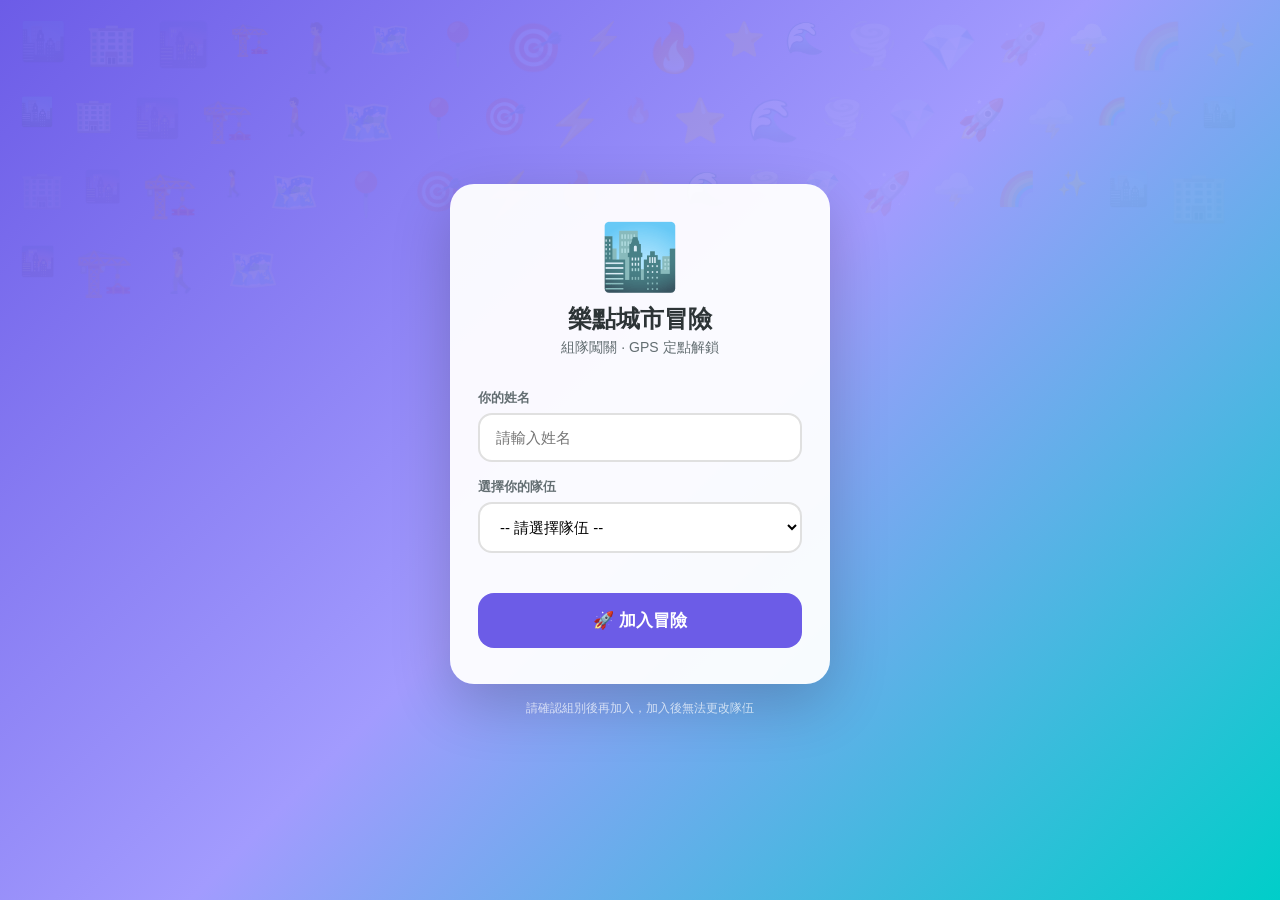
==== game.html @ ff6c4071 "初始化樂點城市冒險專案：4 款 GPS 定點解鎖遊戲、10 組隊伍、即時排行榜、聊天系統 Co-Authored-By: Claude Opus 4.6 <noreply@anthropic.com>" ====
<!DOCTYPE html>
<html lang="zh-TW">
<head>
  <meta charset="UTF-8">
  <meta name="viewport" content="width=device-width, initial-scale=1.0, maximum-scale=1.0, user-scalable=no">
  <meta name="theme-color" content="#1a1a2e">
  <link rel="manifest" href="manifest.json">
  <title>遊戲 - 樂點城市冒險</title>
  <link rel="stylesheet" href="css/common.css">
  <style>
    body { background: #1a1a2e; }
    .game-page { min-height:100vh; position:relative; overflow:hidden; }
    .danmaku-overlay { position:absolute; top:60px; left:0; right:0; height:120px; pointer-events:none; overflow:hidden; z-index:5; }
    .danmaku-item { position:absolute; right:-300px; white-space:nowrap; color:rgba(255,255,255,0.6); font-size:13px; animation:danmakuScroll 8s linear forwards; pointer-events:none; }
    @keyframes danmakuScroll { from{right:-300px} to{right:calc(100% + 300px)} }

    .game-intro { position:absolute; top:0;left:0;right:0;bottom:0; display:flex; flex-direction:column; align-items:center; justify-content:center; background:rgba(0,0,0,0.85); z-index:50; color:white; padding:32px; text-align:center; }
    .game-intro-icon { font-size:64px; margin-bottom:16px; }
    .game-intro-title { font-size:28px; font-weight:900; margin-bottom:8px; }
    .game-intro-desc { font-size:14px; color:rgba(255,255,255,0.7); margin-bottom:24px; line-height:1.6; }

    .game-countdown { position:absolute; top:0;left:0;right:0;bottom:0; display:none; align-items:center; justify-content:center; background:rgba(0,0,0,0.8); z-index:40; }
    .game-countdown-num { font-size:120px; font-weight:900; color:white; animation:pulse 0.5s; }

    .game-canvas-container { width:100%; height:calc(100vh - 100px); position:relative; display:flex; align-items:center; justify-content:center; }
    .game-canvas-container canvas { display:block; max-width:100%; max-height:100%; touch-action:none; }

    .game-result { position:absolute; top:0;left:0;right:0;bottom:0; display:none; flex-direction:column; align-items:center; justify-content:center; background:rgba(0,0,0,0.85); z-index:60; color:white; text-align:center; padding:32px; }
    .result-score { font-size:64px; font-weight:900; color:var(--primary); }
    .result-label { font-size:14px; color:rgba(255,255,255,0.6); margin-top:8px; }
  </style>
</head>
<body>
<div class="game-page">
  <!-- Top Bar -->
  <div class="top-bar" style="background:rgba(0,0,0,0.5);">
    <button class="top-bar-back" onclick="showGameSettings()">⚙️</button>
    <div class="top-bar-title" id="gameTitle">🎮 遊戲</div>
    <div style="width:40px;"></div>
  </div>

  <!-- HUD -->
  <div class="game-hud">
    <div class="hud-item"><div class="hud-label">分數</div><div class="hud-value" id="hudScore">0</div></div>
    <div class="hud-item"><div class="hud-label">時間</div><div class="hud-value" id="hudTime">--</div></div>
    <div class="hud-item"><div class="hud-label">連擊</div><div class="hud-value" id="hudCombo">0</div></div>
  </div>

  <!-- Danmaku -->
  <div class="danmaku-overlay" id="danmakuContainer"></div>

  <!-- Intro -->
  <div class="game-intro" id="gameIntro">
    <div class="game-intro-icon" id="introIcon"></div>
    <div class="game-intro-title" id="introTitle"></div>
    <div class="game-intro-desc" id="introDesc"></div>
    <button class="btn btn-primary btn-lg" onclick="startCountdown()">開始遊戲</button>
    <button class="btn btn-outline" style="margin-top:12px;color:white;border-color:rgba(255,255,255,0.3);" onclick="window.location.href='map.html'">返回地圖</button>
  </div>

  <!-- Countdown -->
  <div class="game-countdown" id="gameCountdown"><div class="game-countdown-num" id="countdownNum">3</div></div>

  <!-- Game Canvas -->
  <div class="game-canvas-container">
    <canvas id="gameCanvas"></canvas>
  </div>

  <!-- Result -->
  <div class="game-result" id="gameResult">
    <div style="font-size:48px;margin-bottom:16px;">🎉</div>
    <div style="font-size:14px;color:rgba(255,255,255,0.5);">最終得分</div>
    <div class="result-score" id="resultScore">0</div>
    <div class="result-label" id="resultCombo"></div>
    <button class="btn btn-primary btn-lg" style="margin-top:24px;" onclick="submitAndReturn()">提交分數</button>
    <button class="btn btn-outline" style="margin-top:12px;color:white;border-color:rgba(255,255,255,0.3);" onclick="window.location.href='map.html'">返回地圖</button>
  </div>

  <!-- Settings overlay -->
  <div id="gameSettings" style="display:none;position:absolute;top:0;left:0;right:0;bottom:0;background:rgba(0,0,0,0.8);z-index:70;display:none;flex-direction:column;align-items:center;justify-content:center;gap:12px;">
    <button class="btn btn-primary btn-lg" onclick="closeGameSettings()">▶ 繼續遊戲</button>
    <button class="btn btn-outline" style="color:white;border-color:rgba(255,255,255,0.3);" onclick="window.location.reload()">🔄 重新開始</button>
    <button class="btn btn-outline" style="color:white;border-color:rgba(255,255,255,0.3);" onclick="window.location.href='map.html'">↩ 返回地圖</button>
    <button class="btn btn-outline" style="color:#f44336;border-color:rgba(244,67,54,0.3);" onclick="Auth.logout();window.location.href='index.html'">🚪 登出</button>
  </div>
</div>

<script src="js/config.js"></script>
<script src="js/api.js"></script>
<script src="js/auth.js"></script>
<script src="js/audio.js"></script>
<script src="js/chat.js"></script>
<script>
  if (!Auth.requireLogin()) throw new Error('未登入');
  AudioEngine.init(); API.init(); Chat.init();
  Chat.initDanmaku('danmakuContainer');

  const params = new URLSearchParams(window.location.search);
  const gameId = params.get('id');
  const gameConfig = getGameById(gameId);

  if (!gameConfig) { alert('遊戲不存在'); window.location.href = 'map.html'; }

  document.getElementById('gameTitle').textContent = `${gameConfig.icon} ${gameConfig.name}`;
  document.getElementById('introIcon').textContent = gameConfig.icon;
  document.getElementById('introTitle').textContent = gameConfig.name;
  document.getElementById('introDesc').textContent = gameConfig.description + `\n⏱ 時間 ${gameConfig.duration} 秒`;

  // 遊戲引擎映射
  const GAME_ENGINES = {
    memory: { file: 'js/games/memory.js', engine: 'MemoryGame' },
    whack: { file: 'js/games/whack.js', engine: 'WhackGame' },
    quiz: { file: 'js/games/quiz.js', engine: 'QuizGame' },
    snake: { file: 'js/games/snake.js', engine: 'SnakeGame' }
  };

  const gameEntry = GAME_ENGINES[gameId];
  let gameEngine = null;

  // 載入遊戲腳本
  const script = document.createElement('script');
  script.src = gameEntry.file;
  script.onload = () => { gameEngine = window[gameEntry.engine]; };
  document.body.appendChild(script);

  // 遊戲狀態
  const GameState = {
    running: false,
    score: 0,
    combo: 0,
    maxCombo: 0,
    timeLeft: gameConfig.duration,
    canvas: null,
    ctx: null,
    timer: null,
    animFrame: null,

    updateHUD() {
      document.getElementById('hudScore').textContent = this.score;
      document.getElementById('hudTime').textContent = this.timeLeft;
      document.getElementById('hudCombo').textContent = this.combo;
    }
  };

  // Canvas 設定
  const canvas = document.getElementById('gameCanvas');
  const container = canvas.parentElement;
  canvas.width = Math.min(400, container.clientWidth);
  canvas.height = Math.min(600, container.clientHeight - 20);
  GameState.canvas = canvas;
  GameState.ctx = canvas.getContext('2d');

  function startCountdown() {
    document.getElementById('gameIntro').style.display = 'none';
    const cd = document.getElementById('gameCountdown');
    cd.style.display = 'flex';
    let count = 3;
    document.getElementById('countdownNum').textContent = count;
    AudioEngine.countdown();

    const cdInterval = setInterval(() => {
      count--;
      if (count > 0) {
        document.getElementById('countdownNum').textContent = count;
        AudioEngine.countdown();
      } else {
        clearInterval(cdInterval);
        cd.style.display = 'none';
        startGame();
      }
    }, 1000);
  }

  function startGame() {
    GameState.running = true;
    GameState.score = 0;
    GameState.combo = 0;
    GameState.maxCombo = 0;
    GameState.timeLeft = gameConfig.duration;
    GameState.updateHUD();
    AudioEngine.gameStart();

    if (gameEngine) gameEngine.init(GameState);

    GameState.timer = setInterval(() => {
      if (!GameState.running) { endGame(); return; }
      GameState.timeLeft--;
      GameState.updateHUD();
      if (GameState.timeLeft <= 0) { GameState.running = false; endGame(); }
    }, 1000);

    function loop() {
      if (!GameState.running) return;
      if (gameEngine && gameEngine.update) gameEngine.update();
      if (gameEngine && gameEngine.render) gameEngine.render();
      GameState.animFrame = requestAnimationFrame(loop);
    }
    loop();
  }

  function endGame() {
    GameState.running = false;
    if (GameState.timer) clearInterval(GameState.timer);
    if (GameState.animFrame) cancelAnimationFrame(GameState.animFrame);
    AudioEngine.gameEnd();

    document.getElementById('resultScore').textContent = GameState.score;
    document.getElementById('resultCombo').textContent = GameState.maxCombo > 0 ? `最高連擊 ${GameState.maxCombo}` : '';
    document.getElementById('gameResult').style.display = 'flex';
  }

  async function submitAndReturn() {
    const session = Auth.getSession();
    try {
      await API.post('WRITE', {
        action: 'submitScore',
        playerId: session.playerId,
        playerName: session.name,
        teamId: session.teamId,
        gameId: gameId,
        score: GameState.score
      });
    } catch {}
    window.location.href = 'map.html';
  }

  function showGameSettings() {
    document.getElementById('gameSettings').style.display = 'flex';
  }
  function closeGameSettings() {
    document.getElementById('gameSettings').style.display = 'none';
  }

  // 全螢幕提示
  if (!document.fullscreenElement && document.documentElement.requestFullscreen) {
    setTimeout(() => {
      if (confirm('建議全螢幕遊戲，是否開啟？')) {
        document.documentElement.requestFullscreen().catch(() => {});
      }
    }, 500);
  }
</script>
<script>if ('serviceWorker' in navigator) navigator.serviceWorker.register('sw.js');</script>
</body>
</html>
---- css/common.css ----
:root {
  --primary: #6C5CE7;
  --secondary: #00cec9;
  --accent: #fd79a8;
  --bg: #f8f9fa;
  --text: #2d3436;
  --text-light: #636e72;
  --shadow: 0 2px 12px rgba(0,0,0,0.08);
  --radius: 14px;
}

* { margin:0; padding:0; box-sizing:border-box; }
body { font-family:-apple-system,BlinkMacSystemFont,'Segoe UI',Roboto,sans-serif; background:var(--bg); color:var(--text); -webkit-tap-highlight-color:transparent; overflow-x:hidden; }
a { color:var(--primary); text-decoration:none; }

/* Buttons */
.btn { display:inline-flex; align-items:center; justify-content:center; gap:6px; padding:12px 24px; border-radius:var(--radius); font-size:15px; font-weight:700; border:none; cursor:pointer; transition:all 0.2s; }
.btn-primary { background:var(--primary); color:white; }
.btn-primary:active { background:#5a4bd1; }
.btn-secondary { background:var(--secondary); color:white; }
.btn-accent { background:var(--accent); color:white; }
.btn-outline { background:transparent; border:2px solid var(--primary); color:var(--primary); }
.btn-block { width:100%; }
.btn-lg { padding:16px 28px; font-size:17px; border-radius:16px; }
.btn-sm { padding:8px 16px; font-size:13px; }

/* Input */
.input, .select { width:100%; padding:14px 16px; border:2px solid #e0e0e0; border-radius:var(--radius); font-size:15px; background:white; outline:none; transition:border-color 0.2s; }
.input:focus, .select:focus { border-color:var(--primary); }
.form-group { margin-bottom:16px; }
.form-label { display:block; font-size:13px; font-weight:600; color:var(--text-light); margin-bottom:6px; }

/* Card */
.card { background:white; border-radius:var(--radius); padding:20px; box-shadow:var(--shadow); }

/* Notification */
.notification-bar { position:fixed; top:-60px; left:16px; right:16px; background:white; padding:12px 16px; border-radius:14px; box-shadow:0 4px 20px rgba(0,0,0,0.15); z-index:200; transition:top 0.4s ease; font-size:14px; }
.notification-bar.show { top:60px; }

/* Message Panel */
.message-panel { position:fixed; top:0; left:0; right:0; bottom:0; background:var(--bg); z-index:150; transform:translateX(100%); transition:transform 0.3s ease; overflow-y:auto; padding:0; }
.message-panel.show { transform:translateX(0); }

/* Top Bar */
.top-bar { position:sticky; top:0; display:flex; align-items:center; padding:12px 16px; background:white; z-index:50; box-shadow:0 1px 4px rgba(0,0,0,0.06); }
.top-bar-back { background:none; border:none; font-size:20px; cursor:pointer; width:40px; }
.top-bar-title { flex:1; text-align:center; font-size:16px; font-weight:700; }

/* Page Container */
.page-container { padding:16px; max-width:480px; margin:0 auto; }

/* Rankings */
.rank-item { display:flex; align-items:center; gap:10px; padding:12px 14px; background:white; border-radius:12px; margin-bottom:8px; box-shadow:var(--shadow); animation:fadeIn 0.3s ease both; }
.rank-number { width:28px; height:28px; border-radius:50%; background:#f0f0f0; display:flex; align-items:center; justify-content:center; font-size:13px; font-weight:800; }
.rank-number.top1 { background:linear-gradient(135deg,#FFD700,#FFA000); color:white; }
.rank-number.top2 { background:linear-gradient(135deg,#C0C0C0,#9E9E9E); color:white; }
.rank-number.top3 { background:linear-gradient(135deg,#CD7F32,#A1887F); color:white; }
.rank-emoji { font-size:20px; }
.rank-name { font-size:14px; font-weight:600; }
.rank-bar { height:4px; background:linear-gradient(to right,var(--primary),var(--secondary)); border-radius:2px; margin-top:4px; transition:width 0.5s; }
.rank-score { font-size:18px; font-weight:900; color:var(--primary); }

/* Game HUD */
.game-hud { display:flex; justify-content:space-around; padding:8px 16px; background:rgba(0,0,0,0.3); }
.hud-item { text-align:center; }
.hud-label { font-size:10px; color:rgba(255,255,255,0.5); text-transform:uppercase; }
.hud-value { font-size:20px; font-weight:900; color:white; }

/* Game Canvas */
.game-canvas-container { width:100%; display:flex; align-items:center; justify-content:center; }
.game-canvas-container canvas { display:block; max-width:100%; touch-action:none; }

/* Animations */
@keyframes fadeIn { from{opacity:0;transform:translateY(8px)} to{opacity:1;transform:translateY(0)} }
@keyframes slideUp { from{transform:translateY(100%)} to{transform:translateY(0)} }
@keyframes pulse { 0%,100%{transform:translate(-50%,-50%) scale(1)} 50%{transform:translate(-50%,-50%) scale(1.08)} }

/* Loading */
.loading { text-align:center; padding:40px; }
.spinner { width:32px; height:32px; border:3px solid #e0e0e0; border-top-color:var(--primary); border-radius:50%; animation:spin 0.6s linear infinite; margin:0 auto; }
@keyframes spin { to{transform:rotate(360deg)} }
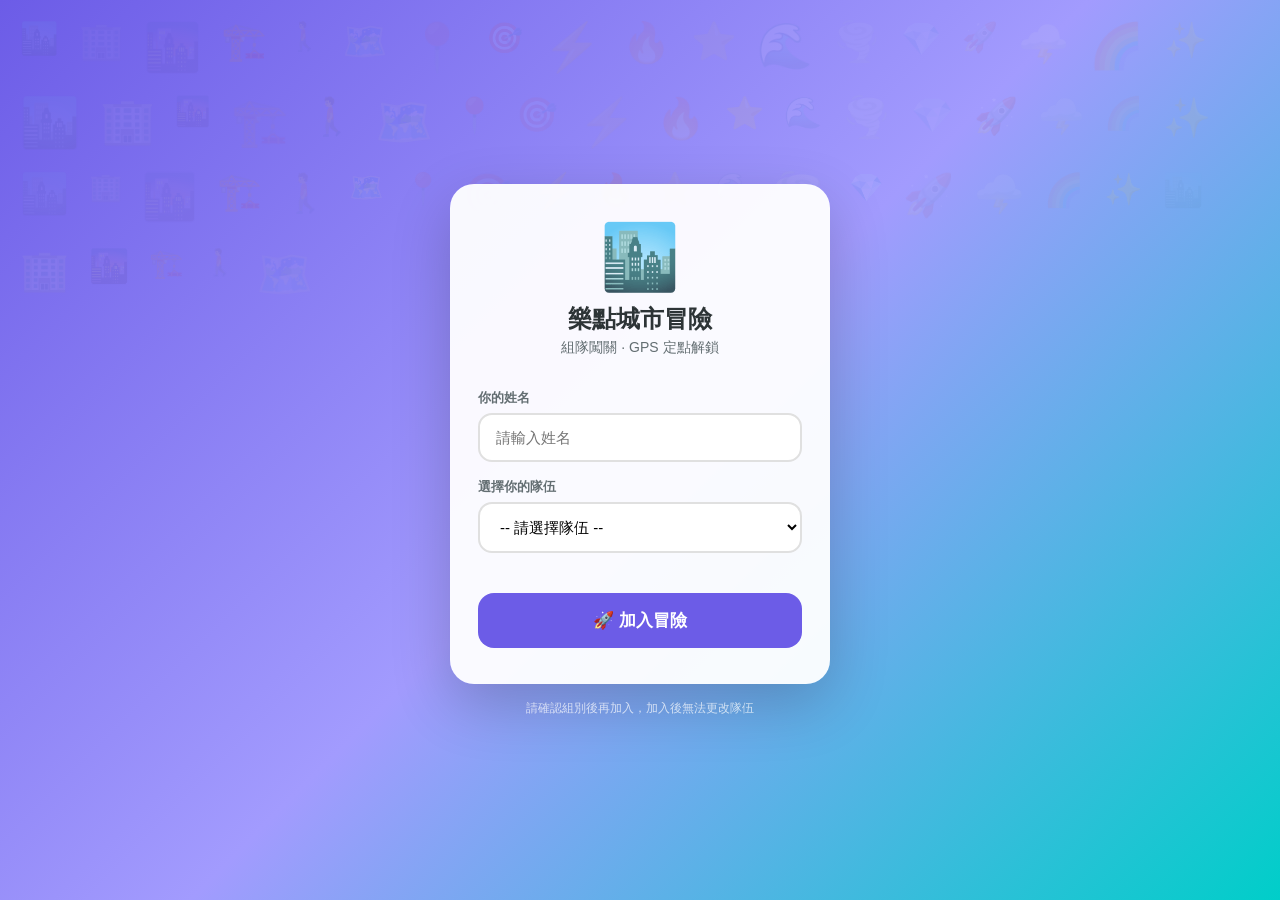
==== commit 03391b45: "新增拍照任務（城市拍拍）和距離任務（城市漫步 500m），後台照片審核系統 - 記憶翻牌 → 城市拍拍：僅限相機拍攝、上傳雲端、管理員驗證通過/拒絕重拍、即時加分 - 知識問答 → 城市漫步：GPS " ====
--- a/game.html
+++ b/game.html
@@ -101,6 +101,10 @@
 
   if (!gameConfig) { alert('遊戲不存在'); window.location.href = 'map.html'; }
 
+  // 非小遊戲類型，跳轉到對應頁面
+  if (gameConfig.type === 'photo') { window.location.href = 'photo-task.html'; }
+  if (gameConfig.type === 'walk') { window.location.href = 'walk-task.html'; }
+
   document.getElementById('gameTitle').textContent = `${gameConfig.icon} ${gameConfig.name}`;
   document.getElementById('introIcon').textContent = gameConfig.icon;
   document.getElementById('introTitle').textContent = gameConfig.name;
@@ -108,9 +112,7 @@
 
   // 遊戲引擎映射
   const GAME_ENGINES = {
-    memory: { file: 'js/games/memory.js', engine: 'MemoryGame' },
     whack: { file: 'js/games/whack.js', engine: 'WhackGame' },
-    quiz: { file: 'js/games/quiz.js', engine: 'QuizGame' },
     snake: { file: 'js/games/snake.js', engine: 'SnakeGame' }
   };
 
